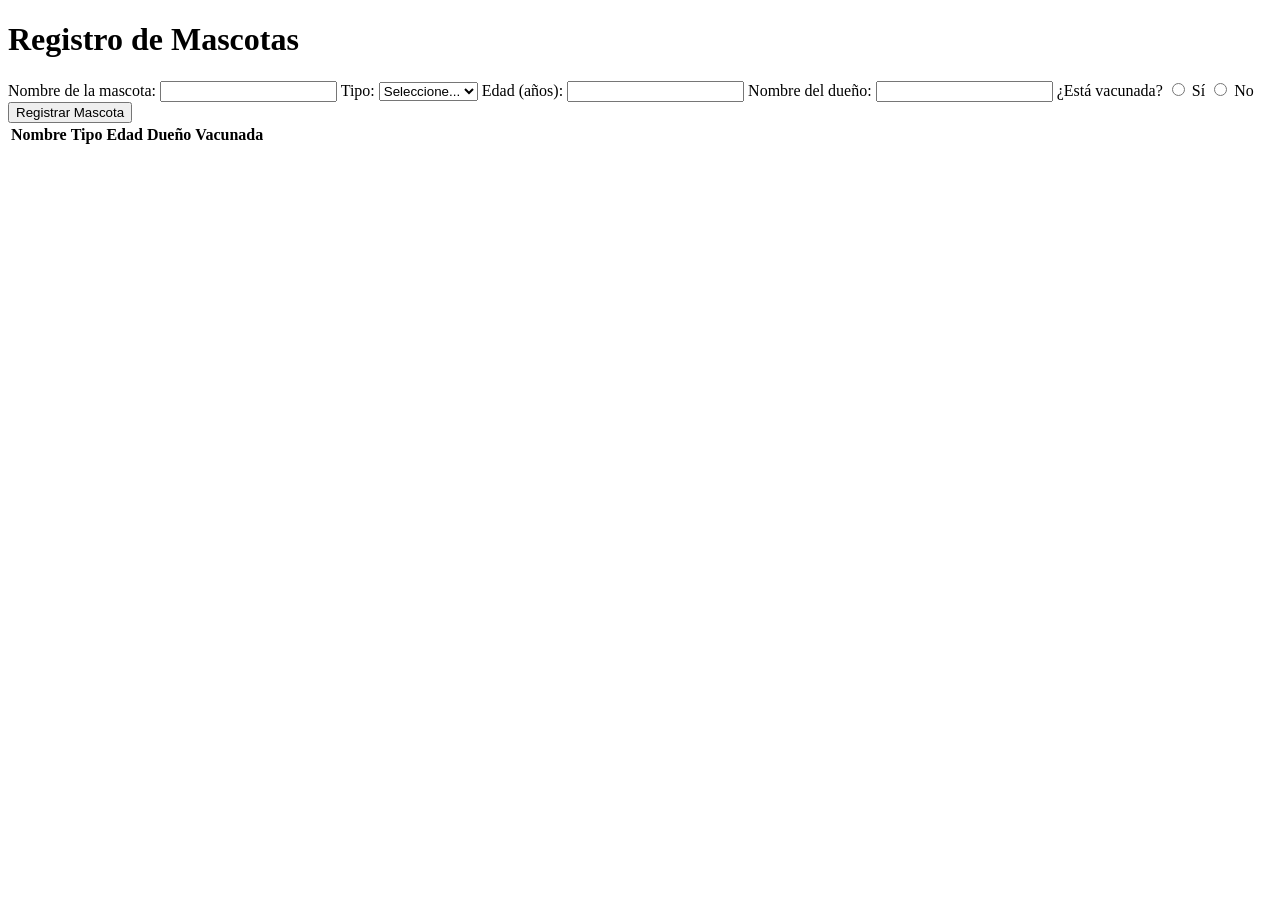
==== source/index.html @ b030c7ea "en el index.hmtl cambiade en numero 62 script type=module Y por script src" ====
<!DOCTYPE html>
<html lang="es">
<head>
    <meta charset="UTF-8">
    <title>Clínica Veterinaria - Registro de Mascotas</title>
    <link rel="stylesheet" href="style.css"> <!-- Enlace al archivo CSS. Mel queda así para que uses el archivo style.css -->
</head>
<body>

    <h1>Registro de Mascotas</h1>

    <form id="formMascota">
        <label for="nombre">Nombre de la mascota:</label>
        <input type="text" id="nombre" name="nombre" required>

        <label for="tipo">Tipo:</label>
        <select id="tipo" name="tipo" required>
            <option value="">Seleccione...</option>
            <option value="Perro">Perro</option>
            <option value="Gato">Gato</option>
            <option value="Conejo">Conejo</option>
            <option value="Pájaro">Pájaro</option>
            <option value="Otro">Otro</option>
        </select>

        <label for="edad">Edad (años):</label>
        <input type="number" id="edad" name="edad" min="0" required>

        <label for="dueno">Nombre del dueño:</label>
        <input type="text" id="dueno" name="dueno" required>

        <label>¿Está vacunada?</label>
        <input type="radio" id="vacunadaSi" name="vacunada" value="Sí" required>
        <label for="vacunadaSi">Sí</label>
        <input type="radio" id="vacunadaNo" name="vacunada" value="No">
        <label for="vacunadaNo">No</label>

        <button type="submit">Registrar Mascota</button>
    </form>
    
    <!-- 
    Tabla de registro de mascotas.
    El <thead> contiene los títulos fijos de las columnas.
    El <tbody> se llenará con los datos ingresados en el formulario
    por medio del JavaScript de Brian, una fila por cada mascota registrada.
    -->
    <table id="tablaMascotas">
        <thead>
            <tr>
                <th>Nombre</th>
                <th>Tipo</th>
                <th>Edad</th>
                <th>Dueño</th>
                <th>Vacunada</th>
            </tr>
        </thead>
        <tbody>
            <!-- Aquí se insertarán las mascotas -->
        </tbody>
    </table>

    <script src="../src/index.js"></script> <!-- Brian ya esta index.js -->
</body>
</html>
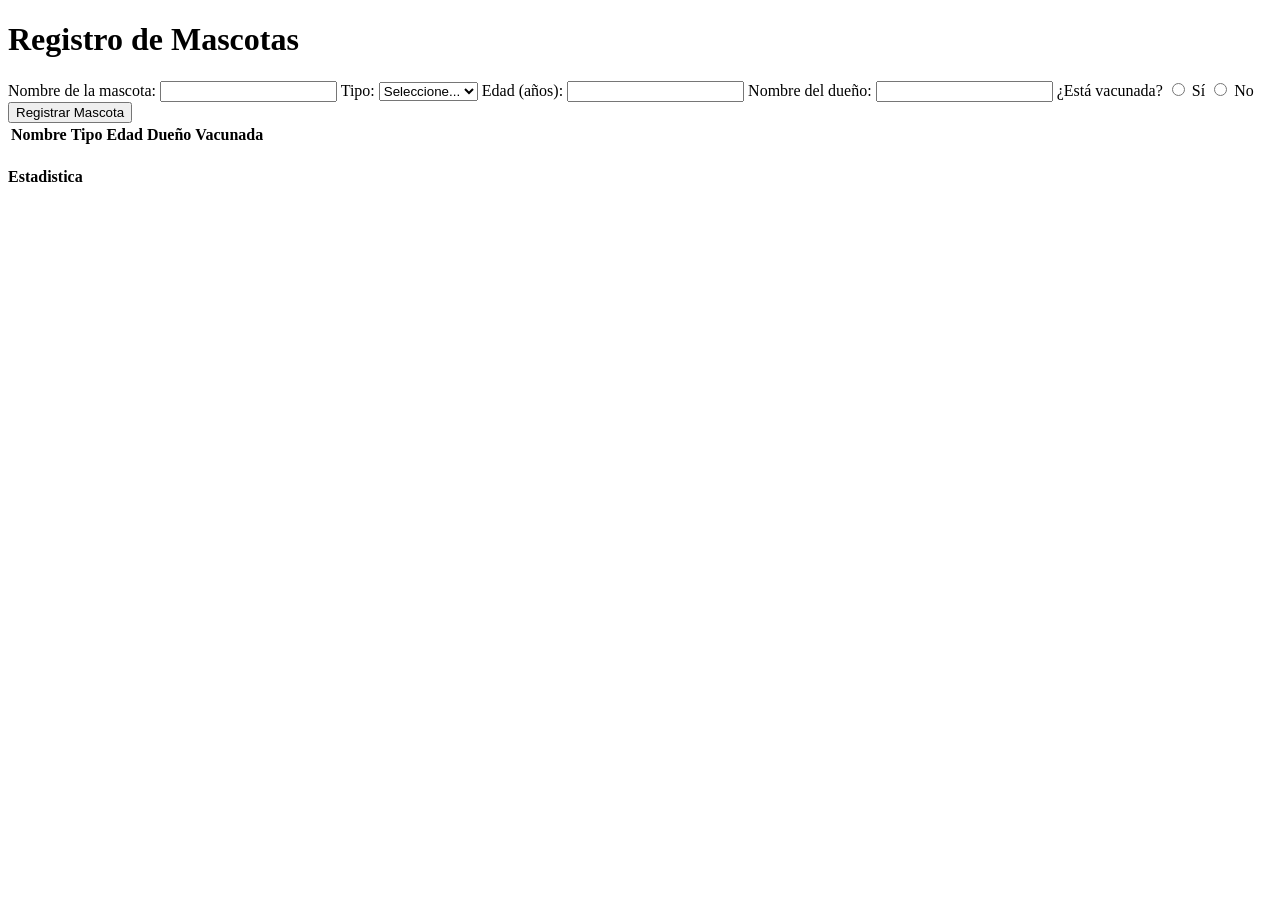
==== commit 92cdcd98: "Se comento todo el codigo JS para su legibilidad + cambios menores - EspLau" ====
--- a/source/index.html
+++ b/source/index.html
@@ -3,7 +3,7 @@
 <head>
     <meta charset="UTF-8">
     <title>Clínica Veterinaria - Registro de Mascotas</title>
-    <link rel="stylesheet" href="style.css"> <!-- Enlace al archivo CSS. Mel queda así para que uses el archivo style.css -->
+    <link rel="stylesheet" href="../src/style.css"> <!-- Enlace al archivo CSS. Mel queda así para que uses el archivo style.css -->
 </head>
 <body>
 
@@ -58,7 +58,12 @@
             <!-- Aquí se insertarán las mascotas -->
         </tbody>
     </table>
+    <h4>Estadistica
+        <p id="totalMascotas"></p>
+        <p id="mascotasVacunadas"></p>
+        <p id="mascotasNoVacunadas"></p>
+    </h4>
 
-    <script src="../src/index.js"></script> <!-- Brian ya esta index.js -->
+    <script type="module" src="../src/index.js"></script> <!-- Brian ya esta index.js -->
 </body>
 </html>
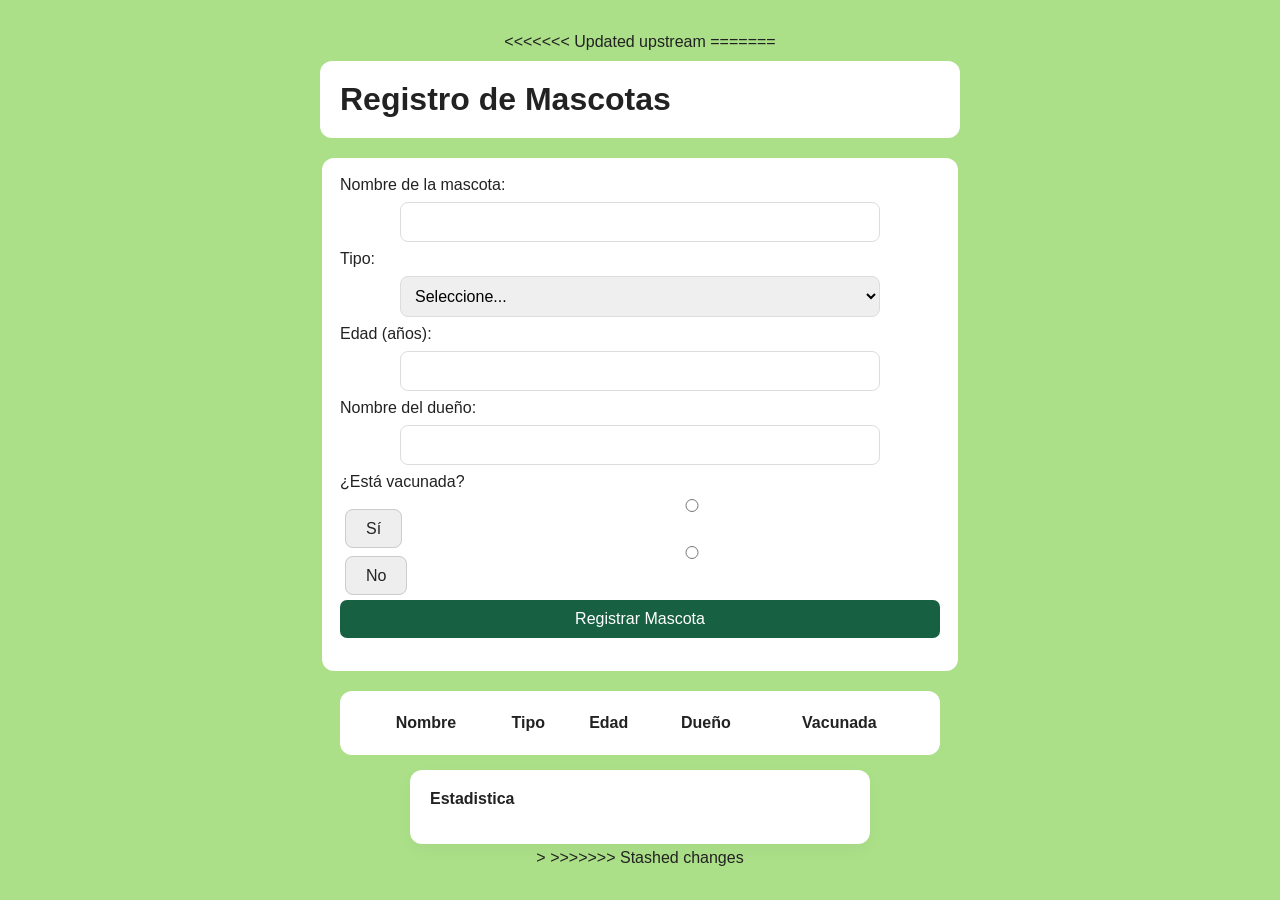
==== commit 206ecd03: "añadi el css el css fue añadido" ====
--- a/source/index.html
+++ b/source/index.html
@@ -1,3 +1,5 @@
+<<<<<<< Updated upstream
+=======
 <!DOCTYPE html>
 <html lang="es">
 <head>
@@ -66,4 +68,5 @@
 
     <script type="module" src="../src/index.js"></script> <!-- Brian ya esta index.js -->
 </body>
-</html>+</html>>
+>>>>>>> Stashed changes
--- a/src/style.css
+++ b/src/style.css
@@ -0,0 +1,119 @@
+body {
+  margin: 0;
+  min-height: 100vh;
+  display: flex;
+  flex-direction: column; 
+  justify-content: center; 
+  align-items: center;     
+  background: #abdf88;
+  font-family: sans-serif;
+  color: #222;
+}
+
+
+form {
+  background: #fff;
+  padding: 18px;
+  border-radius: 12px;
+  margin: 10px 3px;
+  width: 100%;
+  max-width: 600px;  
+}
+
+table {
+  background: #fff;
+  padding: 20px;
+  border-radius: 12px;
+  margin: 10px 0;
+  width: 100%;
+  max-width: 600px; 
+}
+
+h1 {
+  background: #fff;
+  padding: 20px;
+  border-radius: 12px;
+  margin: 10px 0;
+  width: 100%;
+  max-width: 600px; 
+}
+
+h4 {
+  background: #fff;
+  width: 90%;
+  max-width: 420px;
+  padding: 20px;
+  border-radius: 12px;
+  box-shadow: 0 6px 20px rgba(0,0,0,0.03);
+  margin: 5px 5px;
+}
+
+input{
+  width: 100%;
+  padding: 10px;
+  margin: 8px 0;
+  border-radius: 8px;
+  border: 1px solid #ddd;
+  font-size: 16px;
+}
+
+
+label[for="vacunadaSi"],
+label[for="vacunadaNo"] {
+  background: #eee;
+  padding: 10px 20px;
+  border-radius: 8px;
+  margin: 5px;
+  cursor: pointer;
+  transition: 0.3s;
+  border: 1px solid #ccc;
+}
+
+input[type="radio"] {
+  margin-right: 8px;
+}
+
+.radio-group {
+  display: flex;
+  flex-direction: column;
+  align-items: flex-start;
+  margin: 10px 0;
+}
+
+select {
+  width: 100%;
+  padding: 10px;
+  margin: 8px 0;
+  border-radius: 8px;
+  border: 1px solid #ddd;
+  font-size: 16px;
+}
+
+input,select,button {
+  width: 80%;
+  display: block;
+  margin: 8px auto;
+  padding: 10px;
+  border-radius: 8px;
+  border: 1px solid #ddd;
+  font-size: 16px;
+}
+
+
+button {
+  width: 100%;
+  padding: 10px;
+  margin: 15px 0;
+  border-radius: 7px;
+  border: 1px solid #ddd;
+  font-size: 16px;
+}
+
+
+button {
+  border: none;
+  cursor: pointer;
+  background: #176041;
+  color: #fff;
+  font-weight: 500;
+}
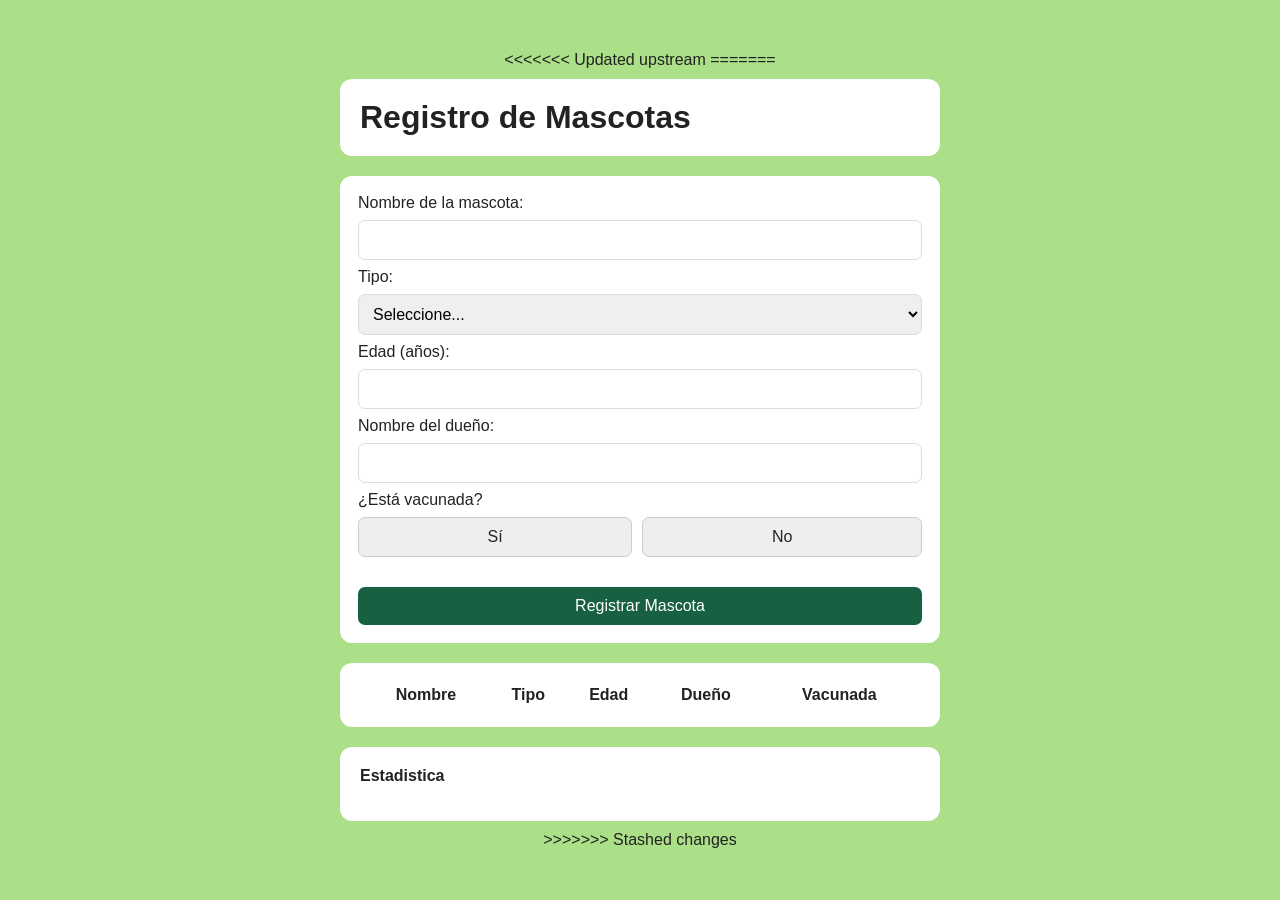
==== commit 9be73e86: "Agrupamiento Agrupamientofinal. Walter" ====
--- a/source/index.html
+++ b/source/index.html
@@ -32,11 +32,13 @@
         <input type="text" id="dueno" name="dueno" required>
 
         <label>¿Está vacunada?</label>
-        <input type="radio" id="vacunadaSi" name="vacunada" value="Sí" required>
-        <label for="vacunadaSi">Sí</label>
-        <input type="radio" id="vacunadaNo" name="vacunada" value="No">
-        <label for="vacunadaNo">No</label>
-
+        <div class="radio-container">
+            <input type="radio" id="vacunadaSi" name="vacunada" value="Sí" required>
+            <label for="vacunadaSi">Sí</label>
+            <input type="radio" id="vacunadaNo" name="vacunada" value="No">
+            <label for="vacunadaNo">No</label>
+        </div>
+        
         <button type="submit">Registrar Mascota</button>
     </form>
     
@@ -68,5 +70,5 @@
 
     <script type="module" src="../src/index.js"></script> <!-- Brian ya esta index.js -->
 </body>
-</html>>
+</html>
 >>>>>>> Stashed changes
--- a/src/style.css
+++ b/src/style.css
@@ -1,3 +1,7 @@
+* {
+  box-sizing: border-box;
+}
+
 body {
   margin: 0;
   min-height: 100vh;
@@ -15,7 +19,7 @@
   background: #fff;
   padding: 18px;
   border-radius: 12px;
-  margin: 10px 3px;
+  margin: 10px 0;
   width: 100%;
   max-width: 600px;  
 }
@@ -40,19 +44,18 @@
 
 h4 {
   background: #fff;
-  width: 90%;
-  max-width: 420px;
+  width: 100%;
+  max-width: 600px;
   padding: 20px;
   border-radius: 12px;
-  box-shadow: 0 6px 20px rgba(0,0,0,0.03);
-  margin: 5px 5px;
+  margin: 10px 0;
 }
 
-input{
+input, select {
   width: 100%;
   padding: 10px;
   margin: 8px 0;
-  border-radius: 8px;
+  border-radius: 7px;
   border: 1px solid #ddd;
   font-size: 16px;
 }
@@ -60,57 +63,40 @@
 
 label[for="vacunadaSi"],
 label[for="vacunadaNo"] {
-  background: #eee;
-  padding: 10px 20px;
-  border-radius: 8px;
-  margin: 5px;
+  display: inline-block;
+  background-color: #eee;
+  padding: 10px 15px;
+  border-radius: 7px;
+  border: 1px solid #ccc;
   cursor: pointer;
   transition: 0.3s;
-  border: 1px solid #ccc;
+  flex-grow: 1;
+  text-align: center;
 }
 
 input[type="radio"] {
-  margin-right: 8px;
+  display: none; /* Ocultamos el radio button por defecto */
 }
 
-.radio-group {
-  display: flex;
-  flex-direction: column;
-  align-items: flex-start;
-  margin: 10px 0;
+/* Estilo para cuando el radio button está seleccionado */
+input[type="radio"]:checked + label {
+  background-color: #176041;
+  color: white;
+  border-color: #176041;
 }
 
-select {
-  width: 100%;
-  padding: 10px;
-  margin: 8px 0;
-  border-radius: 8px;
-  border: 1px solid #ddd;
-  font-size: 16px;
+.radio-container {
+  display: flex;
+  gap: 10px; /* Espacio entre los botones Sí y No */
+  margin: 8px 0 15px 0;
 }
-
-input,select,button {
-  width: 80%;
-  display: block;
-  margin: 8px auto;
-  padding: 10px;
-  border-radius: 8px;
-  border: 1px solid #ddd;
-  font-size: 16px;
-}
-
 
 button {
   width: 100%;
   padding: 10px;
-  margin: 15px 0;
+  margin-top: 15px;
   border-radius: 7px;
-  border: 1px solid #ddd;
   font-size: 16px;
-}
-
-
-button {
   border: none;
   cursor: pointer;
   background: #176041;
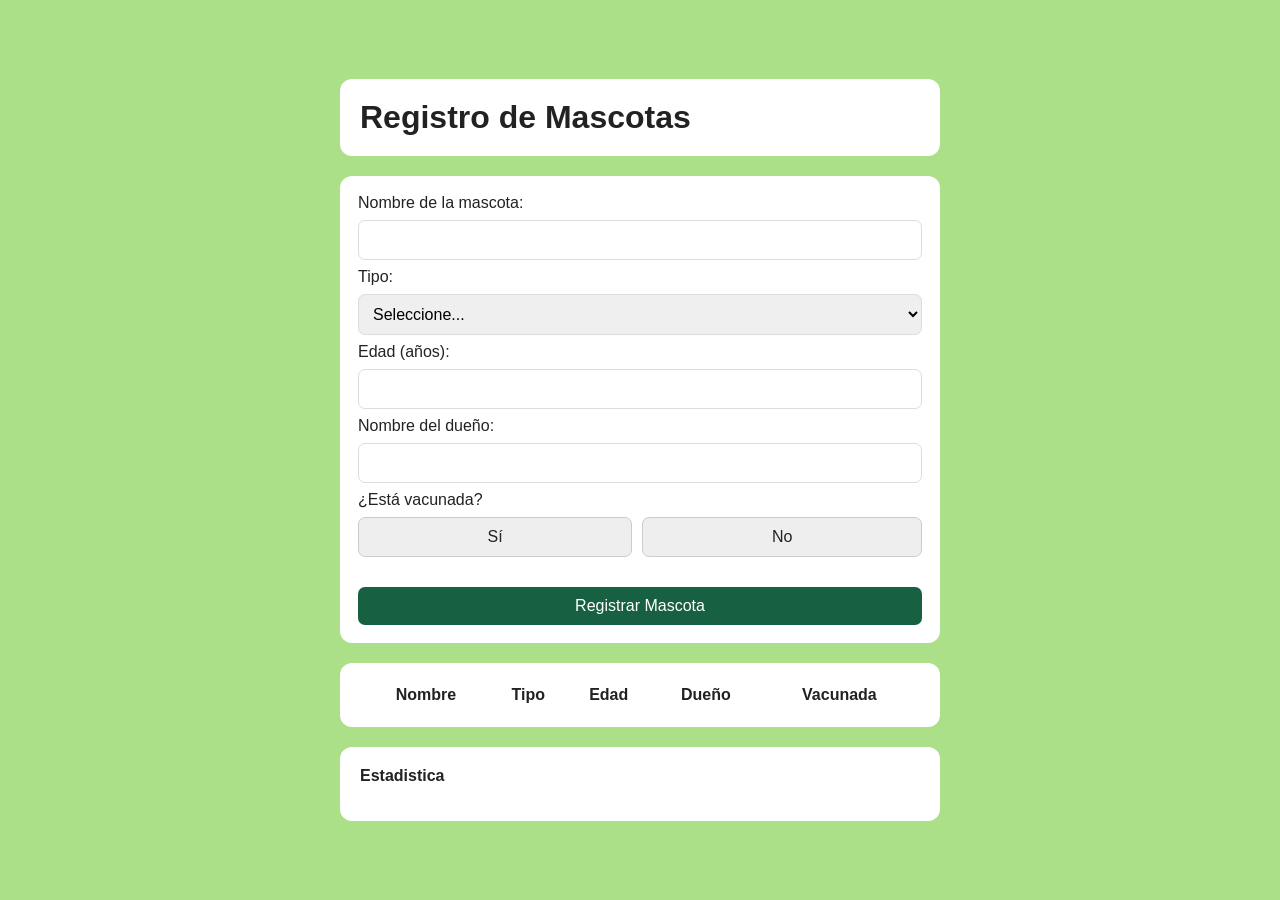
==== commit ea6a146c: "Parte Final ultimo cambio momentaneo" ====
--- a/source/index.html
+++ b/source/index.html
@@ -1,5 +1,4 @@
-<<<<<<< Updated upstream
-=======
+
 <!DOCTYPE html>
 <html lang="es">
 <head>
@@ -71,4 +70,3 @@
     <script type="module" src="../src/index.js"></script> <!-- Brian ya esta index.js -->
 </body>
 </html>
->>>>>>> Stashed changes
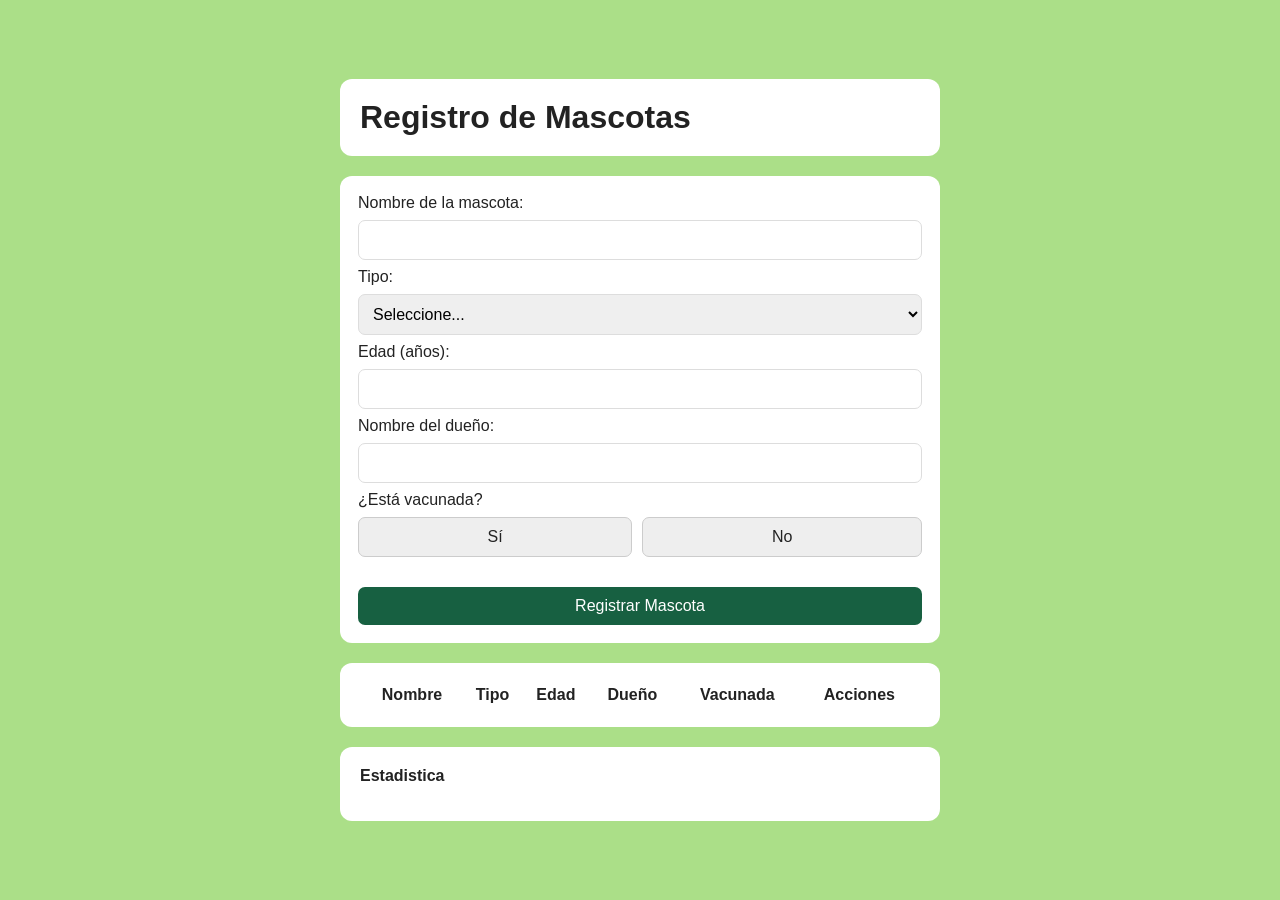
==== commit d22bf272: "Avance en clase. Avance del tp durante clase" ====
--- a/source/index.html
+++ b/source/index.html
@@ -55,6 +55,7 @@
                 <th>Edad</th>
                 <th>Dueño</th>
                 <th>Vacunada</th>
+                <th>Acciones</th>
             </tr>
         </thead>
         <tbody>
--- a/src/style.css
+++ b/src/style.css
@@ -103,3 +103,14 @@
   color: #fff;
   font-weight: 500;
 }
+
+/* Estilo para el botón de eliminar */
+.btn-eliminar {
+  background-color: #dc3545; /* Un color rojo para indicar peligro/eliminar */
+  color: white;
+  padding: 5px 10px;
+  border: none;
+  border-radius: 5px;
+  cursor: pointer;
+  font-size: 14px;
+}
